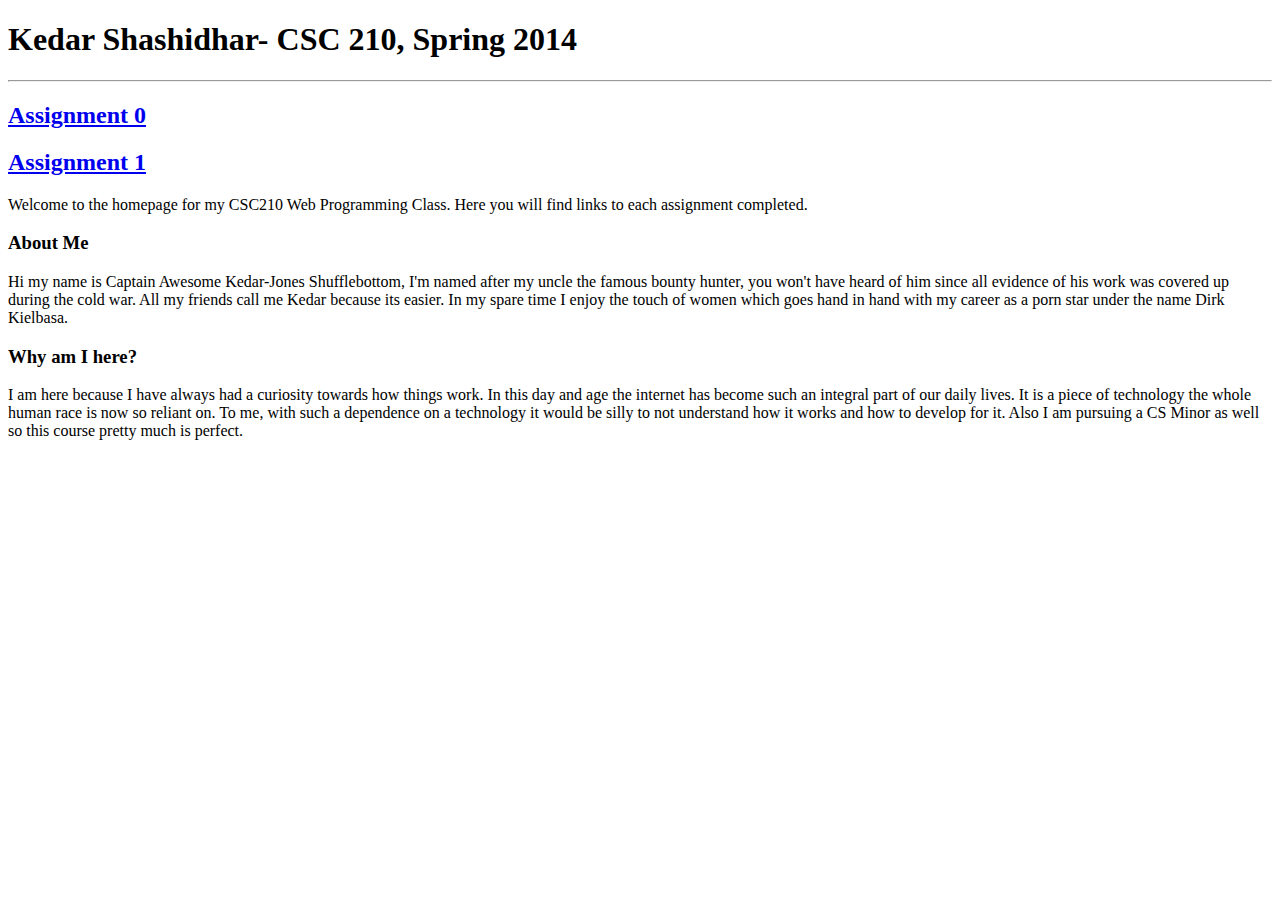
==== index.html @ 1cc89649 "First Index" ====
<!DOCTYPE html PUBLIC "-//W3C//DTD XHTML 1.0 Transitional//EN"
  "http://www.w3.org/TR/xhtml1/DTD/xhtml1-transitional.dtd"> 
<html xmlns="http://www.w3.org/1999/xhtml"> 
 
  <head> 
    <meta http-equiv="Content-Type" content="text/html; charset=iso-8859-1" /> 
    <title>Kedar's Web Server</title> 
    <link href="index.css" type="text/css" rel="stylesheet" />
  </head> 
 
  <body>
 
    <h1>Kedar Shashidhar- CSC 210, Spring 2014</h1>
    
    <hr />
    
    <h2><a href="0/index.html"> Assignment 0</a></h2>
    <h2><a href="1/index.html"> Assignment 1</a></h2>

    <p>
      Welcome to the homepage for my CSC210 Web Programming Class. Here you will find links to each assignment completed.
    </p>
    
    <h3> About Me </h3>
    
    <p>
    	Hi my name is Captain Awesome Kedar-Jones Shufflebottom, I'm named after my uncle the famous bounty hunter, you won't have heard of him since all evidence of his work was covered up during the cold war. All my friends call me Kedar because its easier. In my spare time I enjoy the touch of women which goes hand in hand with my career as a porn star under the name Dirk Kielbasa.
	</p>
	
	<h3> Why am I here? </h3>
	
	<p>
		I am here because I have always had a curiosity towards how things work. In this day and age the internet has become such an integral part of our daily lives. It is a piece of technology the whole human race is now so reliant on. To me, with such a dependence on a technology it would be silly to not understand how it works and how to develop for it. Also I am pursuing a CS Minor as well so this course pretty much is perfect.
	</p>
  </body>

</html>
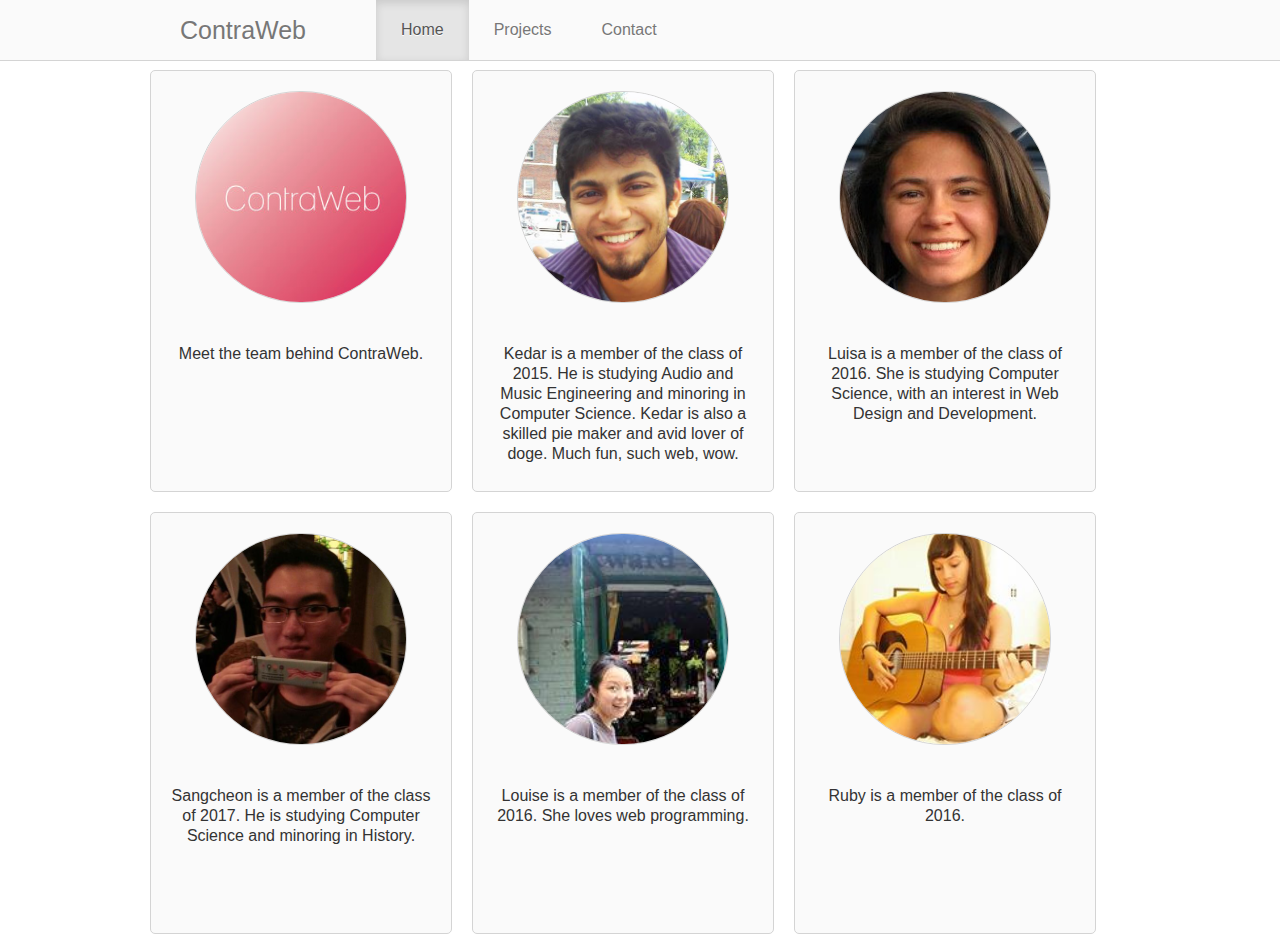
==== commit ad9aa8c7: "Brand New Website Completely Up to Date" ====
--- a/index.html
+++ b/index.html
@@ -1,38 +1,62 @@
 
-<!DOCTYPE html PUBLIC "-//W3C//DTD XHTML 1.0 Transitional//EN"
-  "http://www.w3.org/TR/xhtml1/DTD/xhtml1-transitional.dtd"> 
-<html xmlns="http://www.w3.org/1999/xhtml"> 
- 
-  <head> 
-    <meta http-equiv="Content-Type" content="text/html; charset=iso-8859-1" /> 
-    <title>Kedar's Web Server</title> 
-    <link href="index.css" type="text/css" rel="stylesheet" />
-  </head> 
- 
+<!DOCTYPE html>
+<html lang="en">
+  <head>
+    <script type="text/javascript" src="http://ajax.googleapis.com/ajax/libs/jquery/1.10.2/jquery.min.js"></script> 
+    <meta charset="utf-8">
+    <title>ContraWeb | CSC210</title>
+    <meta name="description" content="ContraWeb Homepage">
+    <meta name="author" content="lneves">
+
+    <!-- style sheets -->
+    <link href="style.css" type="text/css" rel="stylesheet">
+    <link rel="stylesheet" type="text/css" href="mychanges.css">
+  </head>
+
   <body>
- 
-    <h1>Kedar Shashidhar- CSC 210, Spring 2014</h1>
-    
-    <hr />
-    
-    <h2><a href="0/index.html"> Assignment 0</a></h2>
-    <h2><a href="1/index.html"> Assignment 1</a></h2>
+    <!-- Navigation Bar-->
+    <div class="navbar navbar-fixed-top">
+      <div class="navbar-inner">
+        <div class="container">
+          <a class="brand" href="index.html">ContraWeb</a>
+            <ul class="nav">
+              <li class="active"><a href="index.html">Home</a></li>
+              <li><a href="projects.html">Projects</a></li>
+              <li><a href="contact.html">Contact</a></li>
+            </ul>
+        </div>
+      </div>
+    </div>
 
-    <p>
-      Welcome to the homepage for my CSC210 Web Programming Class. Here you will find links to each assignment completed.
-    </p>
-    
-    <h3> About Me </h3>
-    
-    <p>
-    	Hi my name is Captain Awesome Kedar-Jones Shufflebottom, I'm named after my uncle the famous bounty hunter, you won't have heard of him since all evidence of his work was covered up during the cold war. All my friends call me Kedar because its easier. In my spare time I enjoy the touch of women which goes hand in hand with my career as a porn star under the name Dirk Kielbasa.
-	</p>
-	
-	<h3> Why am I here? </h3>
-	
-	<p>
-		I am here because I have always had a curiosity towards how things work. In this day and age the internet has become such an integral part of our daily lives. It is a piece of technology the whole human race is now so reliant on. To me, with such a dependence on a technology it would be silly to not understand how it works and how to develop for it. Also I am pursuing a CS Minor as well so this course pretty much is perfect.
-	</p>
+    <div class="container">
+      <div class="profile_container">
+        <div class="profile" id="team_profile">
+          <img src="images/team_pic.jpg" alt="ContraWeb Logo">
+          <p>Meet the team behind ContraWeb.</p>
+        </div>
+        <div class="profile" id="kedar_profile">
+          <img src="images/kedar_pic.jpg">
+          <p>Kedar is a member of the class of 2015. He is studying Audio and Music Engineering and minoring in Computer Science. Kedar is also a skilled pie maker and avid lover of doge. Much fun, such web, wow.</p>
+        </div>
+        <div class="profile" id="luisa_profile">
+          <img src="images/luisa_pic.jpg">
+          <p>Luisa is a member of the class of 2016. She is studying Computer Science, with an interest in Web Design and Development.</p>
+        </div>
+        <div class="profile" id="sangcheon_profile">
+          <img src="images/sangcheon_pic.jpg">
+          <p>Sangcheon is a member of the class of 2017. He is studying Computer Science and minoring in History.</p>
+        </div>
+        <div class="profile" id="louise_profile">
+          <img src="images/louise_pic.jpg">
+          <p>Louise is a member of the class of 2016. She loves web programming.</p>
+        </div>
+        <div class="profile" id="ruby_profile">
+          <img src="images/ruby_pic.jpg">
+          <p>Ruby is a member of the class of 2016.</p>
+        </div>
+      </div>
+    </div> <!-- /container -->
+
+    <!-- javascript & jQuery, placed at the end of the document so the pages load faster -->
   </body>
-
-</html>+</html>
--- a/style.css
+++ b/style.css
@@ -0,0 +1,207 @@
+/*!
+ * Bootstrap v2.3.2
+ *
+ * Copyright 2012 Twitter, Inc
+ * Licensed under the Apache License v2.0
+ * http://www.apache.org/licenses/LICENSE-2.0
+ *
+ * Designed and built with all the love in the world @twitter by @mdo and @fat.
+ */
+
+a:hover,
+a:active {
+  outline: 0;
+}
+
+body {
+  margin: 0;
+  font-family: "Helvetica Neue", Helvetica, Arial, sans-serif;
+  font-size: 16px;
+  line-height: 20px;
+  color: #333333;
+  background-color: #ffffff;
+}
+
+a {
+  color: #0088cc;
+  text-decoration: none;
+}
+
+.container {
+  margin-right: auto;
+  margin-left: auto;
+  *zoom: 1;
+}
+
+.container:before,
+.container:after {
+  display: table;
+  line-height: 0;
+  content: "";
+}
+
+.container:after {
+  clear: both;
+}
+
+.nav {
+  margin-bottom: 20px;
+  margin-left: 0;
+  list-style: none;
+}
+
+.nav > li > a {
+  display: block;
+}
+
+.nav > li > a:hover,
+.nav > li > a:focus {
+  text-decoration: none;
+  background-color: #eeeeee;
+}
+
+.nav > li > a > img {
+  max-width: none;
+}
+
+.navbar {
+  *position: relative;
+  *z-index: 2;
+  margin-bottom: 20px;
+  overflow: visible;
+}
+
+.navbar-inner {
+  min-height: 40px;
+  padding-right: 20px;
+  padding-left: 20px;
+  background-color: #fafafa;
+  background-repeat: repeat-x;
+  border: 1px solid #d4d4d4; /*#E60080*/
+}
+
+.navbar-inner:before,
+.navbar-inner:after {
+  display: table;
+  line-height: 0;
+  content: "";
+}
+
+.navbar-inner:after {
+  clear: both;
+}
+
+.navbar .container {
+  width: auto;
+}
+
+.navbar .brand {
+  display: block;
+  float: left;
+  padding: 20px 30px 20px;
+  margin-left: -20px;
+  font-size: 25px;
+  font-weight: 200;
+  color: #777777;
+  text-shadow: 0 1px 0 #ffffff;
+}
+
+.navbar .brand:hover,
+.navbar .brand:focus {
+  text-decoration: none;
+}
+
+.navbar-link {
+  color: #777777;
+}
+
+.navbar-link:hover,
+.navbar-link:focus {
+  color: #333333;
+}
+
+.navbar-fixed-top,
+.navbar-fixed-bottom {
+  position: fixed;
+  right: 0;
+  left: 0;
+  z-index: 1030;
+  margin-bottom: 0;
+}
+
+.navbar-fixed-top .navbar-inner,
+.navbar-static-top .navbar-inner {
+  border-width: 0 0 1px;
+}
+
+.navbar-fixed-bottom .navbar-inner {
+  border-width: 1px 0 0;
+}
+
+.navbar-fixed-top .navbar-inner,
+.navbar-fixed-bottom .navbar-inner {
+  padding-right: 0;
+  padding-left: 0;
+  -webkit-border-radius: 0;
+     -moz-border-radius: 0;
+          border-radius: 0;
+}
+
+.navbar-static-top .container,
+.navbar-fixed-top .container,
+.navbar-fixed-bottom .container {
+  width: 940px;
+}
+
+.navbar-fixed-top {
+  top: 0;
+}
+
+.navbar-fixed-top .navbar-inner,
+.navbar-static-top .navbar-inner {
+}
+
+.navbar-fixed-bottom {
+  bottom: 0;
+}
+
+.navbar-fixed-bottom .navbar-inner {
+}
+
+.navbar .nav {
+  position: relative;
+  left: 0;
+  display: block;
+  float: left;
+  margin: 0 100px 0 0;
+}
+
+.navbar .nav > li {
+  float: left;
+}
+
+.navbar .nav > li > a {
+  float: none;
+  padding: 20px 25px 20px;
+  color: #777777;
+  text-decoration: none;
+  text-shadow: 0 1px 0 #ffffff;
+}
+
+.navbar .nav > li > a:focus,
+.navbar .nav > li > a:hover {
+  color: #333333;
+  text-decoration: none;
+  background-color: transparent;
+}
+
+.navbar .nav > .active > a,
+.navbar .nav > .active > a:hover,
+.navbar .nav > .active > a:focus {
+  color: #555555;
+  text-decoration: none;
+  background-color: #e5e5e5;
+  -webkit-box-shadow: inset 0 3px 8px rgba(0, 0, 0, 0.125);
+     -moz-box-shadow: inset 0 3px 8px rgba(0, 0, 0, 0.125);
+          box-shadow: inset 0 3px 8px rgba(0, 0, 0, 0.125);
+}--- a/mychanges.css
+++ b/mychanges.css
@@ -0,0 +1,117 @@
+body {
+	padding-top: 60px;
+
+}
+
+img {
+	height: 210px;
+	width: 210px;
+	border-radius: 105px;
+	border: 1px solid #d4d4d4;
+}
+
+/* main homepage */
+.profile_container {
+	width: 1000px;
+	margin: auto;
+}
+
+.profile {
+	height: 400px;
+	width: 300px;
+	text-align: center;
+	background-color: #fafafa;
+  	border: 1px solid #d4d4d4;
+	border-radius: 5px;
+
+	margin: 10px;
+	padding: 20px 0px 0px 0px;
+	float: left;
+}
+
+.profile p {
+	padding: 20px;
+}
+
+/* projects/assignments page */
+.projects {
+  max-width: 1000px;
+  margin-left: 25%;
+  margin-top: 10px;
+}
+
+.projects a {
+	padding-left: 50px;
+}
+
+.assignment {
+  height: 100px;
+  width: 800px;
+  background-color: #fafafa;
+  border: 1px solid #d4d4d4;
+  border-radius: 5px;
+
+  margin: 4px;
+  float: left;
+}
+
+h3 {
+	padding-left: 20px;
+}
+
+/* contact page */
+.contact_container {
+	width: 1000px;
+	margin-top: 10px;
+	margin-left: 20%;
+}
+
+.contact_div {
+	height: 100px;
+	width: 1100px;
+	text-align: left;
+	background-color: #fafafa;
+  	border: 1px solid #d4d4d4;
+	border-radius: 5px;
+
+	margin: 10px;
+	padding: 20px 0px 0px 0px;
+	float: left;
+}
+
+.contact_div img {
+	height: 150px;
+	width: 150px;
+	margin-top: -10px;
+	margin-left: 15px;
+	margin-right: 20px;
+	float: left;
+}
+
+.contact_div p {
+
+}
+
+/* index pages */
+.readme {
+	height: 200px;
+	width: 850px;
+	text-align: left;
+	background-color: #fafafa;
+  	border: 1px solid #d4d4d4;
+	border-radius: 5px;
+
+	margin: 10px;
+	padding: 10px 0px 0px 0px;
+	float: left;
+}
+
+.readme p {
+	margin: 20px;
+}
+
+.readme#header {
+	height: 100px;
+	width: 830px;
+	padding-left: 20px;
+}